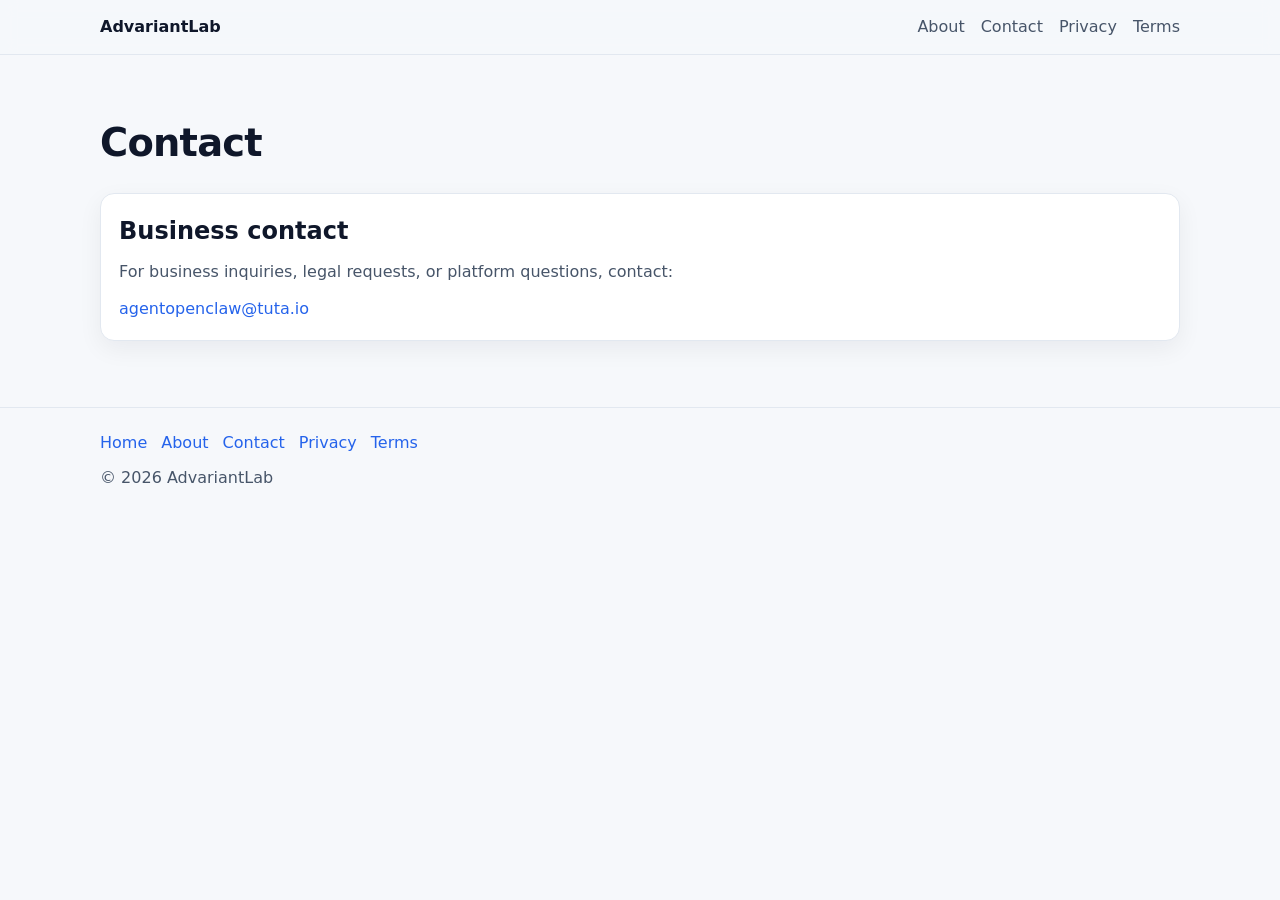
==== contact.html @ 554f3751 "Rebuild static site pages and styling for professional SaaS presentation" ====
<!doctype html>
<html lang="en">
<head>
  <meta charset="utf-8" />
  <meta name="viewport" content="width=device-width, initial-scale=1" />
  <title>Contact — AdvariantLab</title>
  <meta name="description" content="Contact details for AdvariantLab." />
  <link rel="stylesheet" href="css/styles.css" />
</head>
<body>
  <header class="site-header">
    <div class="container nav-wrap">
      <a class="brand" href="index.html">AdvariantLab</a>
      <nav class="nav" aria-label="Main navigation">
        <a href="about.html">About</a>
        <a href="contact.html">Contact</a>
        <a href="privacy.html">Privacy</a>
        <a href="terms.html">Terms</a>
      </nav>
    </div>
  </header>

  <main class="container simple-page">
    <h1>Contact</h1>

    <section class="card contact-card">
      <h2>Business contact</h2>
      <p>For business inquiries, legal requests, or platform questions, contact:</p>
      <p><a href="mailto:agentopenclaw@tuta.io">agentopenclaw@tuta.io</a></p>
    </section>
  </main>

  <footer class="site-footer">
    <div class="container">
      <div class="footer-links">
        <a href="index.html">Home</a>
        <a href="about.html">About</a>
        <a href="contact.html">Contact</a>
        <a href="privacy.html">Privacy</a>
        <a href="terms.html">Terms</a>
      </div>
      <p>© 2026 AdvariantLab</p>
    </div>
  </footer>
</body>
</html>
---- css/styles.css ----
:root {
  --bg: #f6f8fb;
  --surface: #ffffff;
  --text: #0f172a;
  --muted: #475569;
  --line: #e2e8f0;
  --primary: #2563eb;
  --radius: 14px;
  --shadow: 0 8px 24px rgba(15, 23, 42, 0.06);
}
* { box-sizing: border-box; }
html, body { margin: 0; padding: 0; }
body {
  font-family: Inter, ui-sans-serif, system-ui, -apple-system, "Segoe UI", Roboto, Helvetica, Arial, sans-serif;
  background: var(--bg);
  color: var(--text);
  line-height: 1.65;
}
.container { width: min(1080px, 92%); margin: 0 auto; }
a { color: var(--primary); text-decoration: none; }
a:hover { text-decoration: underline; }

.site-header {
  position: sticky;
  top: 0;
  z-index: 10;
  background: rgba(246, 248, 251, 0.9);
  backdrop-filter: blur(8px);
  border-bottom: 1px solid var(--line);
}
.nav-wrap {
  display: flex;
  justify-content: space-between;
  align-items: center;
  gap: 18px;
  padding: 14px 0;
}
.brand {
  font-weight: 700;
  color: var(--text);
}
.nav {
  display: flex;
  gap: 16px;
  flex-wrap: wrap;
}
.nav a {
  color: var(--muted);
  font-weight: 500;
}
.nav a:hover { color: var(--text); text-decoration: none; }

.hero {
  padding: 74px 0 34px;
}
.eyebrow {
  margin: 0 0 8px;
  color: var(--primary);
  font-weight: 600;
}
.hero h1 {
  margin: 0;
  font-size: clamp(2rem, 5vw, 3.2rem);
  line-height: 1.12;
  letter-spacing: -0.02em;
}
.subhead {
  margin-top: 14px;
  color: var(--muted);
  max-width: 760px;
  font-size: clamp(1rem, 2vw, 1.15rem);
}

.section {
  padding: 20px 0;
}
.section h2 {
  margin: 0 0 14px;
  font-size: clamp(1.35rem, 3vw, 1.9rem);
}

.grid {
  display: grid;
  gap: 14px;
}
.grid-3 {
  grid-template-columns: repeat(3, minmax(0, 1fr));
}
.card {
  background: var(--surface);
  border: 1px solid var(--line);
  border-radius: var(--radius);
  box-shadow: var(--shadow);
  padding: 18px;
}
.card h3,
.card h2 { margin: 0 0 8px; }
.card p { margin: 0; color: var(--muted); }

.steps {
  display: grid;
  grid-template-columns: repeat(5, minmax(0, 1fr));
  gap: 10px;
}
.step {
  background: var(--surface);
  border: 1px solid var(--line);
  border-radius: 12px;
  padding: 12px;
  display: grid;
  gap: 4px;
}
.step span {
  display: inline-block;
  width: 24px;
  height: 24px;
  line-height: 24px;
  text-align: center;
  border-radius: 999px;
  background: #dbeafe;
  color: #1d4ed8;
  font-weight: 700;
  font-size: 0.86rem;
}

.platforms {
  display: flex;
  gap: 10px;
  flex-wrap: wrap;
}
.pill {
  border: 1px solid var(--line);
  background: var(--surface);
  border-radius: 999px;
  padding: 8px 14px;
  font-weight: 600;
}

.legal p { color: var(--muted); }

.simple-page {
  padding: 56px 0 24px;
}
.simple-page h1 {
  margin: 0 0 18px;
  font-size: clamp(1.8rem, 4vw, 2.4rem);
  letter-spacing: -0.02em;
}
.simple-page section {
  margin-bottom: 14px;
}
.contact-card p + p {
  margin-top: 10px;
}

.site-footer {
  margin-top: 28px;
  border-top: 1px solid var(--line);
  padding: 22px 0 28px;
}
.footer-links {
  display: flex;
  gap: 14px;
  flex-wrap: wrap;
  margin-bottom: 8px;
}
.site-footer p {
  margin: 0;
  color: var(--muted);
}

@media (max-width: 900px) {
  .grid-3 { grid-template-columns: 1fr 1fr; }
  .steps { grid-template-columns: 1fr 1fr 1fr; }
}
@media (max-width: 640px) {
  .grid-3, .steps { grid-template-columns: 1fr; }
}
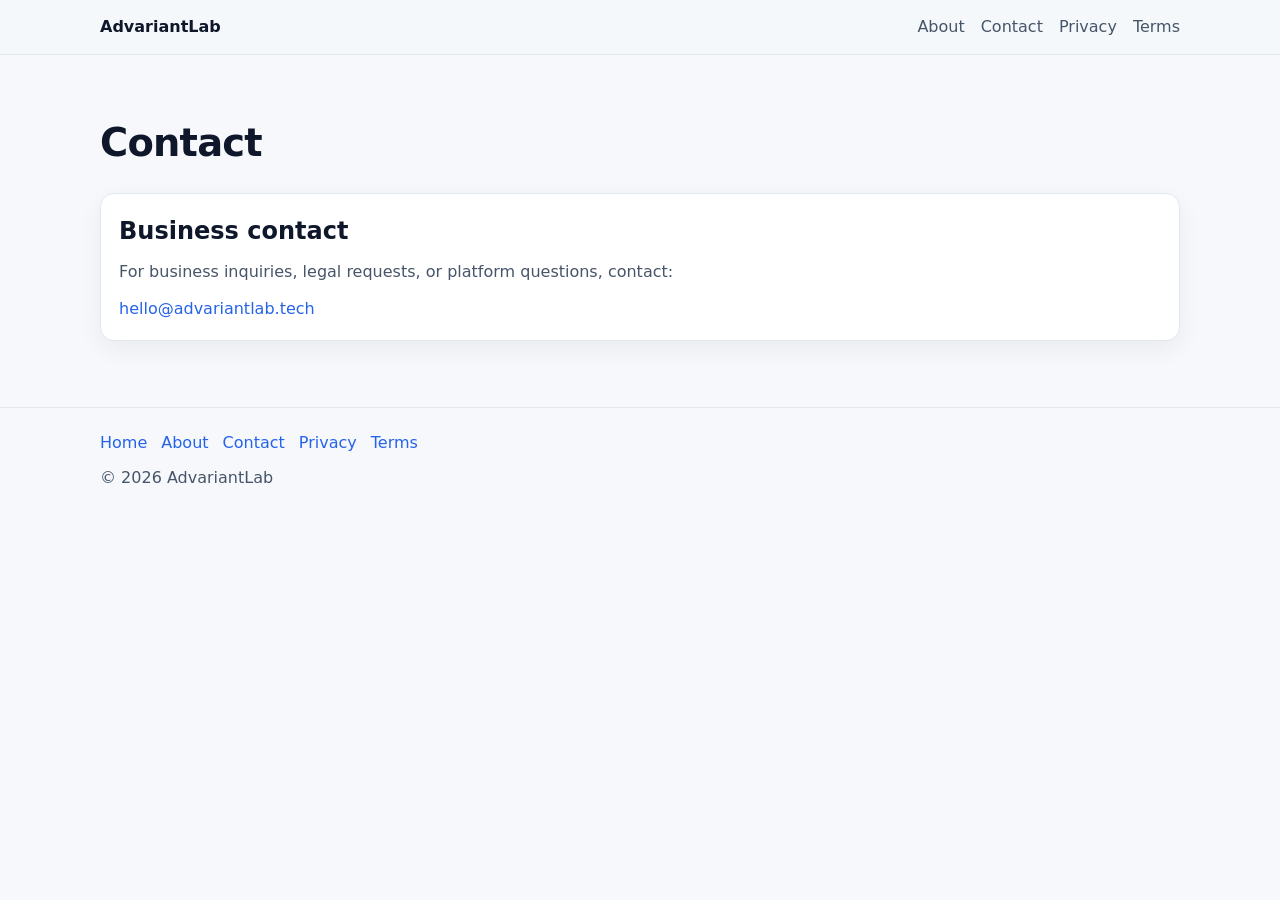
==== commit 533e9238: "Update site contact email to hello@advariantlab.tech" ====
--- a/contact.html
+++ b/contact.html
@@ -26,7 +26,7 @@
     <section class="card contact-card">
       <h2>Business contact</h2>
       <p>For business inquiries, legal requests, or platform questions, contact:</p>
-      <p><a href="mailto:agentopenclaw@tuta.io">agentopenclaw@tuta.io</a></p>
+      <p><a href="mailto:hello@advariantlab.tech">hello@advariantlab.tech</a></p>
     </section>
   </main>
 
